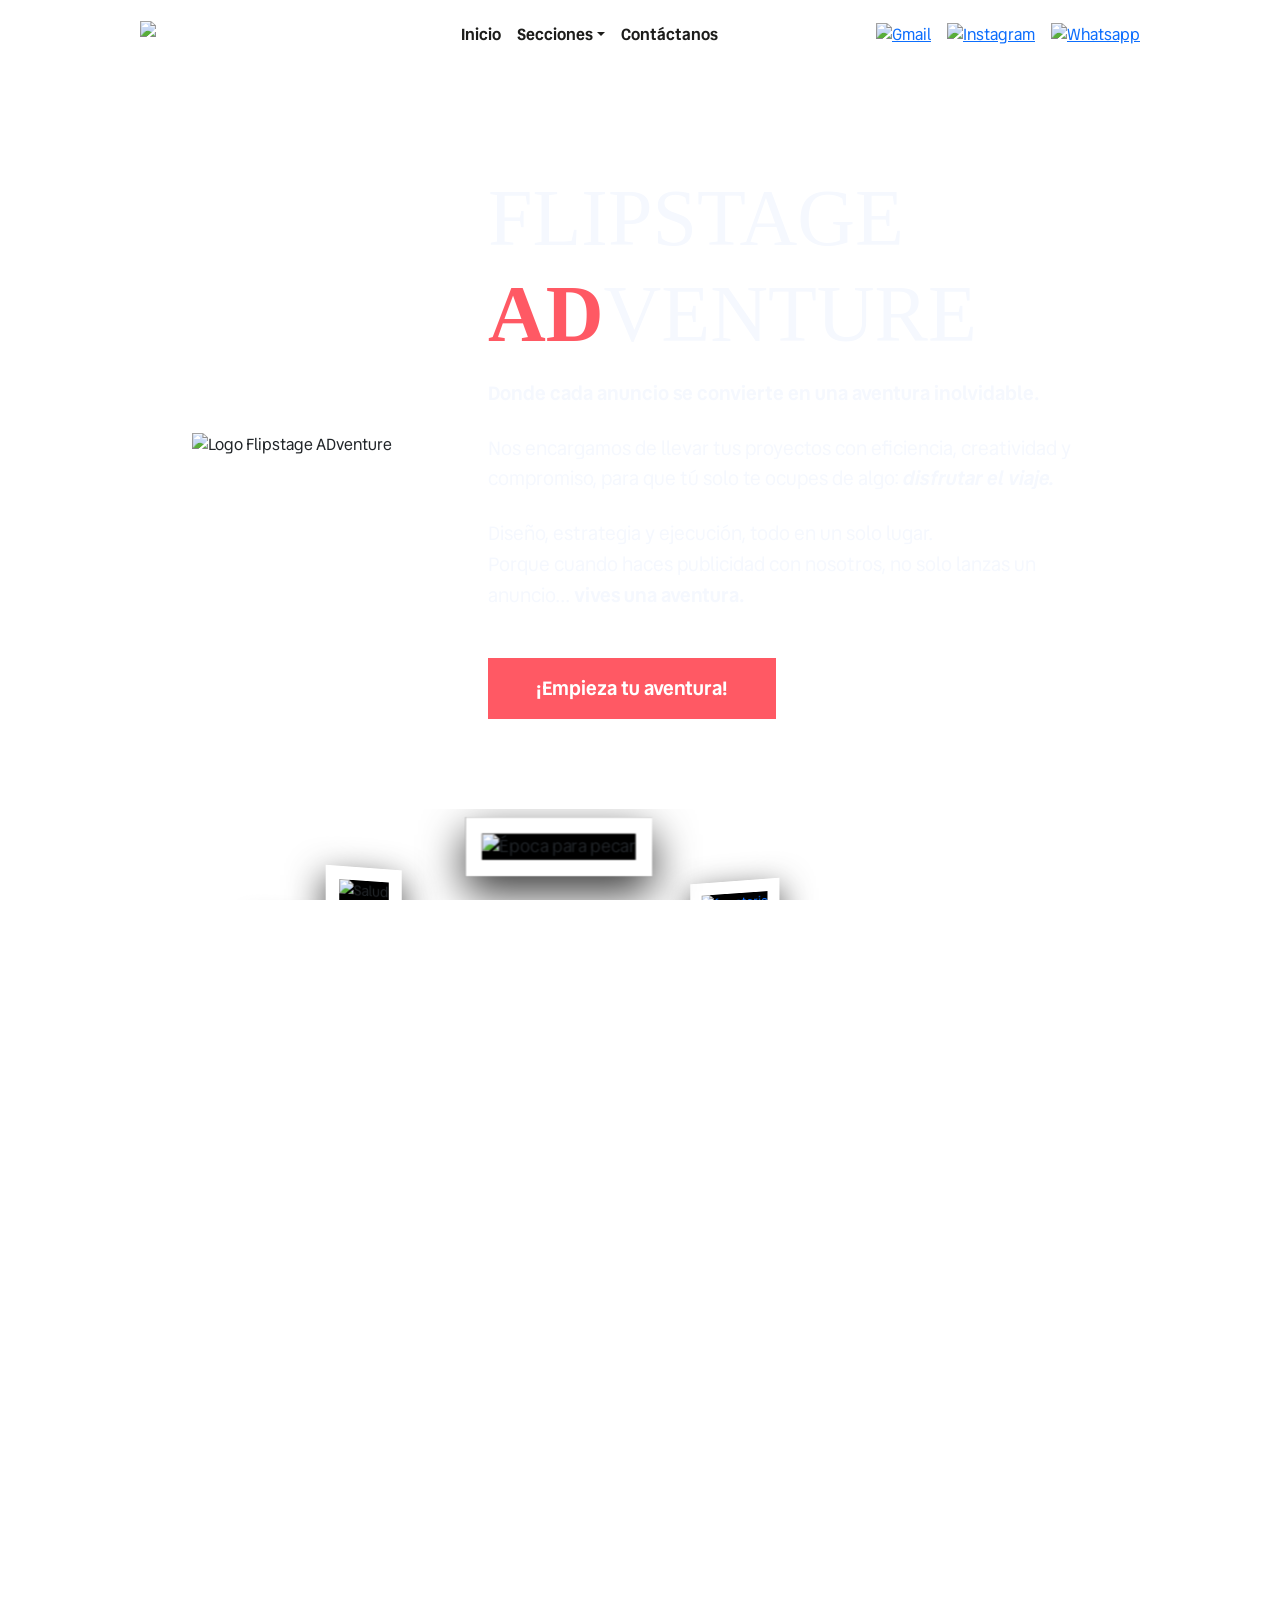
==== ADventure.html @ 9fb7b21c "Add files via upload" ====
<!DOCTYPE html>
<html lang="es">

<head>
  <meta charset="UTF-8" />
  <meta name="viewport" content="width=device-width, initial-scale=1.0" />
  <title>ADventure</title>
  <link href="https://cdn.jsdelivr.net/npm/bootstrap@5.3.6/dist/css/bootstrap.min.css" rel="stylesheet"
    integrity="sha384-4Q6Gf2aSP4eDXB8Miphtr37CMZZQ5oXLH2yaXMJ2w8e2ZtHTl7GptT4jmndRuHDT" crossorigin="anonymous">
  <script src="https://cdn.jsdelivr.net/npm/bootstrap@5.3.6/dist/js/bootstrap.bundle.min.js"
    integrity="sha384-j1CDi7MgGQ12Z7Qab0qlWQ/Qqz24Gc6BM0thvEMVjHnfYGF0rmFCozFSxQBxwHKO"
    crossorigin="anonymous"></script>
  <link rel="preconnect" href="https://fonts.googleapis.com">
  <link rel="preconnect" href="https://fonts.gstatic.com" crossorigin>
  <link href="https://fonts.googleapis.com/css2?family=Vend+Sans:ital,wght@0,300..700;1,300..700&display=swap"
    rel="stylesheet">
  <link rel="stylesheet" href="ESTILO/estiloAD.css" />
  <link rel="shortcut icon" href="imagenes/Recurso 1.ico" />
</head>

<body class="background-image">
  <header>
    <nav class="navbar navbar-expand-lg navbar-dark bg-transparent">
      <div class="container-fluid">

        <a class="navbar-brand logo me-3" href="index.html">
          <img src="imagenes/LOGO_R_N.webp" alt="Logo FlipStage">
        </a>

        <button class="navbar-toggler" type="button" data-bs-toggle="collapse" data-bs-target="#navbarSupportedContent"
          aria-controls="navbarSupportedContent" aria-expanded="false" aria-label="Toggle navigation">
          <span class="navbar-toggler-icon"></span>
        </button>

        <div class="collapse navbar-collapse justify-content-between" id="navbarSupportedContent">
          <ul class="navbar-nav mx-auto mb-2 mb-lg-0">
            <li class="nav-item">
              <a class="nav-link active" href="index.html">Inicio</a>
            </li>
          <li class="nav-item dropdown">
            <a class="nav-link dropdown-toggle" href="#" role="button" data-bs-toggle="dropdown"
              aria-expanded="false">Secciones</a>
            <ul class="dropdown-menu">
              <li><a class="dropdown-item" href="ADventure.html">ADventure</a></li>
              <li><a class="dropdown-item" href="PROductions.html">PROductions</a></li>
            </ul>
          </li>
            <li class="nav-item">
              <a class="nav-link active" href="contacto.html">Contáctanos</a>
            </li>
          </ul>

          <div class="social-icons d-flex justify-content-center gap-3 mt-3 mt-lg-0">
            <a href="mailto:flipstage.studioz@gmail.com"><img src="imagenes/Recurso 5.png" alt="Gmail"></a>
            <a href="https://www.instagram.com/flipstage_studioz/"><img src="imagenes/Recurso 4.png"
                alt="Instagram"></a>
            <a href="https://wa.me/50372302641"><img src="imagenes/Recurso 3.png" alt="Whatsapp"></a>
          </div>
        </div>
      </div>
    </nav>
  </header>


  <section class="adventure-hero">
    <div class="adventure-content">
      <div class="adventure-logo">
        <img src="imagenes/ADLOGO.webp" alt="Logo Flipstage ADventure" />
      </div>
      <div class="adventure-text">
        <h1 class="adventure-flip">Flipstage <span>AD</span>venture</h1>
        <p class="slogan">Donde cada anuncio se convierte en una aventura inolvidable.</p>
        <p>Nos encargamos de llevar tus proyectos con eficiencia, creatividad y compromiso, para que tú solo te ocupes
          de algo: <strong><em>disfrutar el viaje.</em></strong></p>
        <p>Diseño, estrategia y ejecución, todo en un solo lugar.<br>
          Porque cuando haces publicidad con nosotros, no solo lanzas un anuncio... <strong>vives una aventura.</strong>
        </p>
        <a href="contacto.html" class="cta-button">¡Empieza tu aventura!</a>
      </div>
    </div>
  </section>


  


<section class="portfolio-3d-section py-5 fade-in-on-scroll">
  <div class="container">
    <h1 class="trabajos text-center mb-5">PROYECTOS REALIZADOS</h1>
    
    <div class="carousel-3d-wrapper">
      
      <button class="btn-3d prev-3d" id="btnPrev3D">
        <img src="imagenes/IZQBLANCO.webp" alt="Anterior">
      </button>

      <div class="carousel-3d-track" id="track3D">
        
        <div class="item-3d active">
          <img src="imagenes/el peche cosme_epoca para pecar.jpg" alt="Época para pecar" data-bs-toggle="modal" data-bs-target="#infoModal" data-title="Epoca para pecar" data-description="Post para la red social de Facebook, para invitar a los comensales de Peche Cosme a probar el especial navideño de pollo honeado." data-img="imagenes/el peche cosme_epoca para pecar.jpg">
        </div>

        <div class="item-3d next">
        <a href="https://heyzine.com/flip-book/6f8e7012a2.html" target="_blank">
              <img src="imagenes/ferre.png" alt="ferreteria">
            </a>
        </div>

        <div class="item-3d">
          <img src="imagenes/AFICHE_page-0001.jpg" alt="Vino Italiano" data-bs-toggle="modal" data-bs-target="#infoModal" data-title="Santo Stefano: El Vino del Zodiaco" data-description="Afiche publicitario con estética mística, elegante y antigua." data-img="imagenes/AFICHE_page-0001.jpg">
        </div>

        <div class="item-3d">
          <img src="imagenes/GALLETAS_POST.png" alt="Galletas" data-bs-toggle="modal" data-bs-target="#infoModal" data-title="Haunted Sugar Factory" data-description="Destacar su línea de galletas crujientes dentro de una composición llamativa." data-img="imagenes/GALLETAS_POST.png">
        </div>

         <div class="item-3d">
            <a href="https://heyzine.com/flip-book/a6d5671004.html" target="_blank">
              <img src="imagenes/piano.png" alt="pianostudios">
            </a>
          </div>

        <div class="item-3d prev">
          <img src="imagenes/anuncio revista_page-0001.jpg" alt="Salud" data-bs-toggle="modal" data-bs-target="#infoModal" data-title="Salud que Inspira Juego" data-description="Banner para Congreso de Pediatría transmitiendo un tono formal pero amigable." data-img="imagenes/anuncio revista_page-0001.jpg">
        </div>

      </div>

      <button class="btn-3d next-3d" id="btnNext3D">
        <img src="imagenes/DERNEGRO.webp" alt="Siguiente">
      </button>

    </div>
  </div>
</section>


<section id="cotiza-seccion" class="py-5 fade-in-on-scroll">
  <div class="container">
    <div class="row align-items-center text-center text-lg-start">
      
      <div class="col-lg-7 mb-5 mb-lg-0">
        <div class="cotiza-titulo-img-wrapper">
          <img src="imagenes/BUSCA.webp" alt="¿Buscas algo más personalizado?" class="img-fluid cotiza-titulo-img">
        </div>
        <p class="cotiza-desc-text mx-auto mx-lg-0 mt-4">
          Cuéntanos qué proyecto tienes en mente, no importa si solo es una pieza o varias, nosotros te apoyamos a hacerlo realidad.
        </p>
      </div>

      <div class="col-lg-5 text-center">
        <a href="contacto.html" class="cotiza-btn-wrapper">
          <img src="imagenes/COTIZA.webp" alt="Cotiza con nosotros" class="img-fluid cotiza-btn-img-final">
        </a>
      </div>

    </div>
  </div>
</section>

<section id="precios" class="py-5 fade-in-on-scroll">
  <div class="container">
    
    <div class="text-center mb-4">
      <img src="imagenes/SUSAD.webp" alt="Suscripciones" class="img-fluid suscripciones-img">
    </div>
    
    <p class="text-center mb-5 text-dark fw-bold">Elige la suscripción mensual que más se adapte a tu marca, presupuesto o pregúntanos por proyectos individuales.</p>
    
    <div class="row g-4 justify-content-center">
      
      <div class="col-lg-4 col-md-6">
        <div class="pricing-card-v2">
          <div class="price-tag">$25<span>/mes</span></div>
          <div class="card-body-v2">
            <h6 class="category-tag">PLAN BÁSICO</h6>
            <h3 class="plan-title">IDEAS FUGACES</h3>
            <ul class="features-list">
              <li>Reel animado Instagram/Tiktok</li>
              <li>2 posts estáticos</li>
              <li>2
                 stories animadas</li>
        
            </ul>
            <a href="contacto.html" class="btn-adventure">Solicitar ahora</a>
          </div>
        </div>
      </div>

      <div class="col-lg-4 col-md-6">
        <div class="pricing-card-v2 featured">
          <div class="price-tag">$55<span>/mes</span></div>
          <div class="card-body-v2">
            <h6 class="category-tag">MÁS POPULAR</h6>
            <h3 class="plan-title">BOOM VISUAL</h3>
            <ul class="features-list">
              <li>Reel animado Instagram/Tiktok</li>
              <li>4 posts estáticos</li>
              <li>3 stories animadas</li>
              <li>Sesión creativa mensual</li>
            </ul>
            <a href="contacto.html" class="btn-adventure">Solicitar ahora</a>
          </div>
        </div>
      </div>

      <div class="col-lg-4 col-md-6">
        <div class="pricing-card-v2">
          <div class="price-tag">$150<span>/mes</span></div>
          <div class="card-body-v2">
            <h6 class="category-tag">PROFESIONAL</h6>
            <h3 class="plan-title">LIDERAZGO ESTELAR</h3>
            <ul class="features-list">
              <li>Guionismo directivo</li>
              <li>3 Reels Instagram/Tiktok</li>
              <li>3 stories animadas</li>
              <li>4 posts estáticos</li>
              <li>Sesión creativa mensual</li>
            </ul>
            <a href="contacto.html" class="btn-adventure">Solicitar ahora</a>
          </div>
        </div>
      </div>

    </div>
  </div>
</section>


  <footer class="footer mt-auto py-3">
    <div class="container-fluid">
      <div class="row align-items-center text-center text-lg-start">

        <div class="col-12 col-lg-4 mb-3 mb-lg-0 d-flex justify-content-center justify-content-lg-start">
          <img src="imagenes/LOGO_R_N.webp" alt="Logo" class="footer-logo">
        </div>

        <div class="col-12 col-lg-4 mb-3 mb-lg-0 d-flex justify-content-center gap-3">
          <a href="mailto:flipstage.studioz@gmail.com"><img src="imagenes/Recurso 5.png" alt="Gmail"
              class="footer-icon"></a>
          <a href="https://www.instagram.com/flipstage_studioz/"><img src="imagenes/Recurso 4.png" alt="Instagram"
              class="footer-icon"></a>
          <a href="https://wa.me/50372302641"><img src="imagenes/Recurso 3.png" alt="Whatsapp" class="footer-icon"></a>
        </div>

        <div class="col-12 col-lg-4 d-flex justify-content-center justify-content-lg-end">
          <p class="mb-0 small">&copy; 2026 Flipstage Studioz | Todos los derechos reservados.</p>
        </div>

      </div>
    </div>
  </footer>
  <script>
    const observer = new IntersectionObserver(entries => {
      entries.forEach(entry => {
        if (entry.isIntersecting) {
          entry.target.classList.add('visible');
        }
      });
    });

    document.querySelectorAll('.fade-in-on-scroll').forEach(el => {
      observer.observe(el);
    });
  </script>




  <script>
  document.addEventListener("DOMContentLoaded", function() {
    const items = document.querySelectorAll('.item-3d');
    const btnPrev = document.getElementById('btnPrev3D');
    const btnNext = document.getElementById('btnNext3D');
    let currentIndex = 0; 

    function updateCarousel() {
      // 1. Limpiamos todas las clases
      items.forEach(item => {
        item.classList.remove('active', 'prev', 'next', 'prev-2', 'next-2');
      });

      // 2. Calculamos los índices de las 5 posiciones
      let prevIndex = (currentIndex - 1 + items.length) % items.length;
      let nextIndex = (currentIndex + 1) % items.length;
      let prev2Index = (currentIndex - 2 + items.length) % items.length;
      let next2Index = (currentIndex + 2) % items.length;

      // 3. Asignamos las posiciones
      items[currentIndex].classList.add('active');
      items[prevIndex].classList.add('prev');
      items[nextIndex].classList.add('next');
      items[prev2Index].classList.add('prev-2');
      items[next2Index].classList.add('next-2');
    }

    // Botones de flechas
    btnNext.addEventListener('click', () => {
      currentIndex = (currentIndex + 1) % items.length;
      updateCarousel();
    });

    btnPrev.addEventListener('click', () => {
      currentIndex = (currentIndex - 1 + items.length) % items.length;
      updateCarousel();
    });

    // Permitir clic en CUALQUIER tarjeta para traerla al frente
    items.forEach((item, index) => {
      item.addEventListener('click', (e) => {
        if (!item.classList.contains('active')) {
           e.stopPropagation(); // Evita abrir el modal si no está en el centro
           currentIndex = index; // Salta directamente a la imagen tocada
           updateCarousel();
        }
      });
    });

    updateCarousel();
  });
</script>


</body>

</html>
---- ESTILO/estiloAD.css ----
@font-face {
  font-family: 'Devant Horgen';
  src: url('../font/Devant Horgen.ttf') format('truetype');
  font-weight: normal;
  font-style: normal;
}

@font-face {
  font-family: 'VendSans';
  src: url('../font/VendSans-Light.ttf') format('truetype');
  font-weight: 300;
  font-style: normal;
}

@font-face {
  font-family: 'VendSans';
  src: url('../font/VendSans-LightItalic.ttf') format('truetype');
  font-weight: 300;
  font-style: italic;
}

@font-face {
  font-family: 'VendSans';
  src: url('../font/VendSans-Regular.ttf') format('truetype');
  font-weight: 400;
  font-style: normal;
}

@font-face {
  font-family: 'VendSans';
  src: url('../font/VendSans-Italic.ttf') format('truetype');
  font-weight: 400;
  font-style: italic;
}

@font-face {
  font-family: 'VendSans';
  src: url('../font/VendSans-Medium.ttf') format('truetype');
  font-weight: 500;
  font-style: normal;
}

@font-face {
  font-family: 'VendSans';
  src: url('../font/VendSans-MediumItalic.ttf') format('truetype');
  font-weight: 500;
  font-style: italic;
}

@font-face {
  font-family: 'VendSans';
  src: url('../font/VendSans-SemiBold.ttf') format('truetype');
  font-weight: 600;
  font-style: normal;
}

@font-face {
  font-family: 'VendSans';
  src: url('../font/VendSans-SemiBoldItalic.ttf') format('truetype');
  font-weight: 600;
  font-style: italic;
}

@font-face {
  font-family: 'VendSans';
  src: url('../font/VendSans-Bold.ttf') format('truetype');
  font-weight: 700;
  font-style: normal;
}

@font-face {
  font-family: 'VendSans';
  src: url('../font/VendSans-BoldItalic.ttf') format('truetype');
  font-weight: 700;
  font-style: italic;
}

body,
html {
  margin: 0;
  padding: 0;
  height: 100%;
  overflow: auto;
  font-family: 'VendSans', sans-serif;
  font-weight: 400;
  display: flex;
  flex-direction: column;
  min-height: 100vh;
  flex: 1;
}

.background-image {
  background-image: url('../imagenes/fondo.webp');
  background-repeat: no-repeat;
  background-position: top center;
  background-size: 100% auto;
  background-attachment: scroll;
  width: 100%;
  display: block;
}

.background-image>* {
  position: relative;
  z-index: 0;
}

body.background-image > header {
  position: relative !important;
  z-index: 999999 !important;
}

.navbar {
  padding-top: 15px;
  padding-bottom: 15px;
  position: relative;
  z-index: 1050;
}

/* 3. Aseguramos que la caja del dropdown pueda salirse del Header sin ser cortada */
header {
  position: relative;
  z-index: 999999;
}
body.background-image > header {
  position: relative !important;
  z-index: 999999 !important;
}


.navbar {
  padding-top: 15px;
  padding-bottom: 15px;
  position: relative;
  z-index: 1050;
  margin-right: 10vw; 
    position: relative;
  z-index: 9999999;
}

.navbar-brand {
  padding: 0; 
  margin-right: 30px;
  /* Magia aquí: Usamos vw para que siga al HOLA en cualquier pantalla */
  margin-left: 10vw; /* OJO: Si necesitas que vaya más a la izq o der, sube o baja este número (ej. 6vw o 10vw) */
}


.navbar-brand img {
  height: 50px;
  width: auto;
  object-fit: contain;
}

.navbar-nav .nav-link {
  font-family: 'VendSans', sans-serif;
  font-weight: 800;
  color: #1D1D1B !important;
  font-size: 1 rem;
  transition: color 0.3s ease;
  text-align: center;
}

.navbar-nav .nav-link:hover,
.navbar-nav .nav-link:focus {
  color: #FF5964 !important;
}

.dropdown-menu {
  background-color: rgba(29, 29, 27, 0.95);
  border: 1px solid #FF5964;
  z-index: 1051;
}

.dropdown-menu .dropdown-item {
  color: #F5F8FE !important;
  transition: all 0.3s ease;
  font-family: 'Devant Horgen';
  font-size: 26px;
  letter-spacing: 1px;
  padding-top: 8px;
  padding-bottom: 8px;
  /* ESTA ES LA MAGIA: Ajusta la altura de la caja a la letra real */
  line-height: 0.8;
  display: block;
}

.dropdown-menu .dropdown-item:hover,
.dropdown-menu .dropdown-item:focus {
  background-color: transparent !important;
  filter: brightness(0) saturate(100%) invert(53%) sepia(85%) saturate(3048%) hue-rotate(325deg) brightness(101%) contrast(104%);
}


.social-icons a img {
  height: 3vh;
  transition: filter 0.3s ease;
}

.social-icons a:hover img {
  filter: brightness(0) saturate(100%) invert(53%) sepia(85%) saturate(3048%) hue-rotate(325deg) brightness(101%) contrast(104%);
}

.adventure-hero {
  background-image: url('../imagenes/NEGROV2.webp');
  background-size: 100%; /* Estira la imagen para que la diagonal no se rompa */
  background-position: center bottom;
  background-repeat: no-repeat;
 pointer-events: auto !important; 
  z-index: 1 !important;
  top: 0 !important; 
  
  padding-top: 100px; /* Aire arriba del logo */
  padding-bottom: 25vw; /* MUCHO espacio abajo para que el carrusel se pueda montar */
  
  position: relative;

}

/* Forzamos a que el texto sobre el fondo negro sea blanco */
.adventure-text, 
.adventure-text p {
  color: #F5F8FE !important;
  max-width: 600px;
  
}

.adventure-flip {
 text-transform: uppercase;
}




.adventure-content {
  display: flex;
  flex-direction: row; /* Logo a la izquierda, Texto a la derecha en PC */
  align-items: center; /* Los centra perfectamente a la misma altura */
  justify-content: center;
  max-width: 1300px;
  gap: 6rem; /* Separación amplia para que no se vea apretado */
  z-index: 10;
  margin: 0 auto;
  pointer-events: auto !important; 
  position: relative;
  z-index: 10 !important;
}

/* El logo a la izquierda */
.adventure-logo img {
  width: 35vw; /* Tamaño dinámico que se adapta al monitor */
  max-width: 900px;
  animation: float 4s ease-in-out infinite;
}

/* El texto a la derecha */
.adventure-text {
  max-width: 600px;
  text-align: left; /* Alineamos el texto a la izquierda para mejor lectura */
  color: #F5F8FE !important;
}

.adventure-text h1 {
  font-family: 'Devant Horgen';
  font-size: 5rem;
  margin-bottom: 1rem;
  color: #F5F8FE !important;
}

.adventure-text h1 span {
  color: #FF5964; /* Coral */
  font-weight: bold;
}

.adventure-text p {
  font-size: 1.2rem !important;
  margin-bottom: 1.5rem; 
  line-height: 1.6;
}

.slogan {
  font-weight: bold;
  font-size: 2rem !important;
  color: #E5EA26; /* Amarillo */
}

.cta-button {
  display: inline-block;
  background-color: #FF5964; 
  color: white;
  padding: 1rem 3rem; 
  font-size: 1.2rem;
  font-weight: bold;
  text-decoration: none;
  transition: transform 0.3s ease, background-color 0.3s ease;
  animation: popIn 1.2s ease forwards;
  margin-top: 1.5rem; 
}

.cta-button:hover {
  background-color: #1D1D1B;
  color: #F5F8FE;
  transform: scale(1.05);
}

@keyframes fadeInBounce {
  0% {
    transform: translateY(-50px);
    opacity: 0;
  }

  60% {
    transform: translateY(10px);
    opacity: 1;
  }

  100% {
    transform: translateY(0);
  }
}

@keyframes float {

  0%,
  100% {
    transform: translateY(0);
  }

  50% {
    transform: translateY(-8px);
  }
}

@keyframes popIn {
  0% {
    transform: scale(0.5);
    opacity: 0;
  }

  100% {
    transform: scale(1);
    opacity: 1;
  }
}



/* =========================================
   CARRUSEL 3D (5 Tarjetas, Verticales con Marco)
   ========================================= */
.portfolio-3d-section {
  width: 100%;
  overflow: hidden; 
  margin-top: -18vw; 
  position: relative;
  z-index: 1; 
  padding-top: 0 !important;
}

.portfolio-3d-section .trabajos {
  display: none; 
}

.carousel-3d-wrapper {
  position: relative;
  width: 100%;
  max-width: 1200px; /* Ancho suficiente para el abanico */
  margin: 0 auto;
  display: flex;
  align-items: center;
  justify-content: center;
  perspective: 1200px; 
  height: 60vh; 
  min-height: 500px; /* Un poco más de altura mínima para las tarjetas verticales */
}

/* --- DE VUELTA AL FORMATO VERTICAL --- */
.carousel-3d-track {
  position: relative;
  width: 320px;  /* Más angosto */
  height: 480px; /* Más alto */
  transform-style: preserve-3d;
}

/* La tarjeta base */
.item-3d {
  position: absolute;
  top: 0;
  left: 0;
  width: 100%;
  height: 100%;
  transition: transform 0.6s cubic-bezier(0.25, 1, 0.5, 1), opacity 0.6s ease, z-index 0s;
  opacity: 0; 
  pointer-events: none; 
}

/* --- DE VUELTA AL MARCO RECTO BLANCO --- */
.item-3d img {
  width: 100%;
  height: 100%;
  object-fit: cover;
  border: 15px solid white; /* Regresa el marco grueso */
  border-radius: 0px; /* Quitamos las curvas */
  background-color: #000;
  box-shadow: 0 15px 40px rgba(0,0,0,0.8); /* Sombra dramática hacia abajo */
  cursor: pointer;
}

/* =========================================
   POSICIONES DEL ABANICO (Ajustadas para vertical)
   ========================================= */

/* 1. CENTRAL (Enfrente) */
.item-3d.active {
  transform: translateX(0) translateZ(100px) rotateY(0deg) scale(1);
  opacity: 1;
  z-index: 10;
  pointer-events: auto; 
}

/* 2. LATERALES PRIMARIAS */
/* Tienen un translateX mayor (-55%) para que dejen ver más el marco de la tarjeta central */
.item-3d.prev {
  transform: translateX(-55%) translateZ(0px) rotateY(25deg) scale(0.85);
  opacity: 1;
  z-index: 5;
  pointer-events: auto; 
}

.item-3d.next {
  transform: translateX(55%) translateZ(0px) rotateY(-25deg) scale(0.85);
  opacity: 1;
  z-index: 5;
  pointer-events: auto; 
}

/* 3. LATERALES SECUNDARIAS (Al fondo) */
.item-3d.prev-2 {
  transform: translateX(-95%) translateZ(-100px) rotateY(35deg) scale(0.7);
  opacity: 0.9;
  z-index: 3;
  pointer-events: auto; 
}

.item-3d.next-2 {
  transform: translateX(95%) translateZ(-100px) rotateY(-35deg) scale(0.7);
  opacity: 0.9;
  z-index: 3;
  pointer-events: auto; 
}

/* --- FLECHAS --- */
.btn-3d {
  position: absolute;
  top: 50%;
  transform: translateY(-50%);
  background: none;
  border: none;
  z-index: 20;
  cursor: pointer;
  padding: 10px;
  transition: transform 0.2s ease;
}

/* Flechas Blancas para contrastar con el fondo oscuro si tocan ahí */
.btn-3d img {
  width: 4vw; 
  min-width: 30px;
  max-width: 50px;
 filter: brightness(0) saturate(100%) invert(53%) sepia(85%) saturate(3048%) hue-rotate(325deg) brightness(101%) contrast(104%);
}

.btn-3d:hover {
  transform: translateY(-50%) scale(1.2);
}

.prev-3d { left: 2%; }
.next-3d { right: 2%; }


.footer {
  background-color: transparent;
  color: #1D1D1B;
  font-family: 'VendSans', sans-serif;
  font-weight: 700;
}

.footer-logo {
  height: 6vh;
  width: auto;
}

.footer-icon {
  height: 3vh;
  transition: filter 0.3s ease;
}

.footer-icon:hover {
 filter: brightness(0) saturate(100%) invert(53%) sepia(85%) saturate(3048%) hue-rotate(325deg) brightness(101%) contrast(104%);
}


/* =========================================
   BOTÓN IMAGEN (COTIZA CON NOSOTROS)
   ========================================= */
#cotiza-seccion {
  
  /* --- MUCHO AIRE (Espaciado) --- */
  padding: 100px 20px !important; 
  /* ----------------------------- */
  
  margin-top: 60px; /* Separación drástica de la sección blanca anterior */
  position: relative;
  z-index: 1;
}

.cotiza-container-final {
  display: flex;
  flex-direction: column;
  align-items: center; /* Centrado horizontal total */
  gap: 30px; /* Espacio automático entre cada elemento de la caja */
}

/* 1. Imagen del Título (BUSCA.webp) */
.cotiza-titulo-img {
width: 100%; /* Ahora ocupa el 100% de su columna en lugar de usar vw */
  max-width: 550px; 
  height: auto;
}

/* 2. Texto descriptivo */
.cotiza-desc-text {
 font-family: 'VendSans', sans-serif;
  font-size: 1.2rem;
  color: #1D1D1B; 
  max-width: 600px; 
  line-height: 1.6;
}

/* 3. Botón de Cotizar (Estilos Finales) */
.cotiza-btn-wrapper {
  display: inline-block;
  margin-top: 20px; /* Más aire arriba del botón */
  transition: transform 0.3s ease;
}

/* Reemplaza cualquier regla .cotiza-btn img anterior por esta */
.cotiza-btn-img-final {
  /* Tamaño adaptable */
  width: 30vw; 
  min-width: 250px;
  max-width: 400px;
  height: auto;
  filter: brightness(0) saturate(100%) invert(8%) sepia(4%) saturate(4173%) hue-rotate(202deg) brightness(94%) contrast(92%);

}

.cotiza-btn-wrapper:hover .cotiza-btn-img-final {
  transform: scale(1.05); /* El pequeño salto hacia adelante */
  
  /* ESTA FÓRMULA FUERZA EL COLOR #FF5964 */
  filter: brightness(0) saturate(100%) invert(53%) sepia(85%) saturate(3048%) hue-rotate(325deg) brightness(101%) contrast(104%);
}
.cotiza-btn img {
  /* Tamaño adaptable con límites para que no se vea ni microscópico ni gigante */
  width: 30vw; 
  min-width: 250px;
  max-width: 450px;
  
  /* Agregamos el estado base del filtro aquí */
  transition: filter 0.3s ease, transform 0.3s ease;
  
  /* -----------------------------------------------------------
     ESTADO BASE: Convertir a tono oscuro #1D1D1B
     (Fórmula exacta partiendo de una imagen blanca)
     ----------------------------------------------------------- */
  filter: brightness(0) saturate(100%) invert(10%) sepia(5%) saturate(500%) hue-rotate(200deg) brightness(95%) contrast(90%);
}

/* El efecto al pasar el mouse (Hover) */
.cotiza-btn:hover img {
  transform: scale(1.05); /* Pequeño salto hacia adelante */
  
  /* -----------------------------------------------------------
     ESTADO HOVER: Convertir a tono rosa #FF5964
     (Fórmula exacta partiendo de una imagen blanca)
     ----------------------------------------------------------- */
  filter: brightness(0) saturate(100%) invert(56%) sepia(68%) saturate(2371%) hue-rotate(318deg) brightness(101%) contrast(100%);
}


/* =========================================
   NUEVO ESTILO GEOMÉTRICO (Bordes Rectos)
   ========================================= */

#precios {
  background-color: transparent;
  padding: 80px 0 !important;
}

.planes {
  color: #1D1D1B;
  font-family: 'VendSans', sans-serif;
  font-weight: 800;
  font-size: 3.5rem;
}
.suscripciones-img {
  width: 70vw; /* Se adapta al ancho de la pantalla */
  max-width: 650px; /* Límite máximo para que no se vea gigante en PC */
  height: auto;
  transition: transform 0.3s ease;
}

/* Opcional: un pequeño efecto al pasar el mouse por el título */
.suscripciones-img:hover {
  transform: scale(1.02);
}

.card-body-v2 {
  display: flex;
  flex-direction: column;
  height: 80%; /* Ocupa todo el alto disponible de la tarjeta */
}


/* -------------------------------------------
   ESPACIADOS DE TEXTOS Y LISTAS (Más "aire")
   ------------------------------------------- */
.category-tag {
  color: #FF5964;
  font-weight: 700;
  font-size: 0.9rem;
  letter-spacing: 2px;
  margin-bottom: 20px !important; /* Aire debajo de la etiqueta */
}

.plan-title {
  font-family: 'Devant Horgen';
  color: #1D1D1B;
  font-size: 3.5rem; /* Título con más presencia */
  margin-bottom: 40px !important; /* Separación drástica entre título y lista */
  line-height: 1;
}

.features-list {
  list-style: none;
  padding: 0;
  margin-bottom: 40px !important; 
}

.features-list li {
  font-family: 'VendSans', sans-serif;
  font-size: 1.1rem;
  color: #555; /* Gris oscuro para lectura cómoda */
  margin-bottom: 25px !important; /* ¡Mucho más aire entre cada punto de la lista! */
  position: relative;
  padding-left: 35px; /* Más espacio entre el checkmark y el texto */
  line-height: 1.4;
}

/* El color de texto de la lista para la tarjeta negra */
.pricing-card-v2.featured .features-list li {
  color: #e0e0e0 !important; /* Gris claro para que no se pierda en el negro */
}

/* Checkmarks personalizados en color rojo coral */
.features-list li::before {
  content: '✓';
  position: absolute;
  left: 0;
  top: 0;
  color: #FF5964;
  font-weight: bold;
  font-size: 1.3rem;
}

/* -------------------------------------------
   LA TARJETA BASE (Lados rectos)
   ------------------------------------------- */
.pricing-card-v2 {
  background-color: #F5F8FE; /* Fondo crema/blanco */
  border-radius: 0px !important; /* Bordes de la tarjeta 100% rectos */
  border: 3px solid #FF5964 !important; /* Marco Rosa visible SÓLO para las blancas */
  
  /* --- CAMBIO 1: Más rectangulares (altas) --- */
  padding: 50px 30px 40px; 
  min-height: 550px; /* Fuerza a que la tarjeta sea larga verticalmente */
  display: flex;
  flex-direction: column;
  justify-content: space-between; /* Empuja el contenido arriba y el botón hasta abajo */
  /* ------------------------------------------ */

  position: relative;
  
  /* --- CAMBIO 2: Sombra mucho más pronunciada --- */
  box-shadow: 15px 20px 40px rgba(0, 0, 0, 0.18) !important; 
  /* ---------------------------------------------- */
  
  transition: all 0.4s ease;
  height: 80%;
  margin-top: 20px;
}

/* El banderín del precio (Se mantiene intacto) */
.price-tag {
  position: absolute;
  top: 0px; 
  right: 25px;
  background-color: #FF5964; 
  color: white;
  padding: 15px 10px 25px;
  font-family: 'VendSans', sans-serif;
  font-weight: 800;
  font-size: 1.4rem;
  clip-path: polygon(0 0, 100% 0, 100% 100%, 50% 85%, 0 100%);
  box-shadow: 0 5px 15px rgba(255, 89, 100, 0.4);
  z-index: 5;
}

.pricing-card-v2:hover {
  transform: translateY(-10px); 
  box-shadow: 15px 25px 50px rgba(0, 0, 0, 0.25) !important; /* La sombra crece al pasar el mouse */
}

/* -------------------------------------------
   TARJETA DESTACADA (Negra, SIN marco)
   ------------------------------------------- */
.pricing-card-v2.featured {
  background-color: #1D1D1B; /* Tarjeta negra central */
  
  /* --- CAMBIO 3: Garantizamos que la negra NO tenga marco --- */
  border: none !important; 
  /* --------------------------------------------------------- */
  
  transform: scale(1.05);
  
  /* Sombra oscura y dramática para que resalte aún más */
  box-shadow: 0 30px 60px rgba(0, 0, 0, 0.4) !important; 
}

/* Textos internos destacados */
.pricing-card-v2.featured .plan-title,
.pricing-card-v2.featured .features-list li,
.pricing-card-v2.featured .category-tag {
  color: #F5F8FE !important;
}

.pricing-card-v2.featured:hover {
  transform: scale(1.08) translateY(-5px);
  box-shadow: 0 35px 70px rgba(0, 0, 0, 0.5) !important;
}

.btn-adventure {
  display: block;
  background-color: #FF5964;
  color: white;
  text-align: center;
  padding: 16px; /* Botón un poco más alto/grueso */

  text-decoration: none;
  font-weight: 800;
  font-size: 1.1rem;
  transition: all 0.3s ease;
  width: 100%;
  
  /* --- ESTO EMPUJA EL BOTÓN HASTA ABAJO --- */
  margin-top: auto !important; 
  /* ---------------------------------------- */
}

.btn-adventure:hover {
  background-color: #1D1D1B;
  color: #F5F8FE;
}

.featured .btn-adventure {
  background-color: #F5F8FE;
  color: #1D1D1B;
}

.featured .btn-adventure:hover {
  background-color: #FF5964;
  color: white;
}


.fade-in-on-scroll {
  opacity: 0;
  transform: translateY(50px);
  transition: opacity 3s ease-out, transform 4s ease-out;
}

.fade-in-on-scroll.visible {
  opacity: 1;
  transform: translateY(0);
}





@media (max-width: 786px) {


 header, .navbar {
        background-color: #ffffff !important;
        /* Opcional: Una sombra sutil para separar del héroe oscuro */
        box-shadow: 0 4px 10px rgba(0,0,0,0.1) !important;
    }

    /* Aseguramos que la caja colapsable (donde caen los enlaces) también sea blanca */
    .navbar-collapse {
        background-color: #ffffff !important;
        padding-bottom: 20px; /* Un poco de aire abajo */
    }

    /* 2. Textos de los enlaces en NEGRO (#1D1D1B) */
    /* (Obligatorio para que se lean sobre el fondo blanco) */
    .navbar-nav .nav-link {
        color: #1D1D1B !important;
        text-align: center; /* Centramos los enlaces en móvil */
        padding-top: 15px !important;
        padding-bottom: 15px !important;
        font-weight: 900 !important;
    }

    /* Estilo para el enlace activo/hover en móvil */
    .navbar-nav .nav-link:hover,
    .navbar-nav .nav-link.active {
        color: #1D1D1B !important; /* Tu rosa coral para el hover */
    }

    /* 3. El ícono Toggler (las 3 líneas) en NEGRO */
    /* Bootstrap usa un SVG de fondo. Necesitamos sobreescribir el color del trazo (stroke) al NEGRO #1D1D1B codificado (%231D1D1B) */
    .navbar-dark .navbar-toggler-icon {
        background-image: url("data:image/svg+xml,%3csvg xmlns='http://www.w3.org/2000/svg' viewBox='0 0 30 30'%3e%3cpath stroke='%231D1D1B' stroke-linecap='round' stroke-miterlimit='10' stroke-width='2' d='M4 7h22M4 15h22M4 23h22'/%3e%3c/svg%3e") !important;
    }

    /* Opcional: El borde del botón toggler en negro muy sutil */
    .navbar-toggler {
        border-color: rgba(29, 29, 27, 0.1) !important;
    }

  .social-icons {
    justify-content: center !important;
  }

  .social-icons a img {
    height: 24px;
    margin: 5px;
  }

  .navbar-nav .nav-link {
    font-size: 1.1rem;
  }

  .overlay-text h1 {
    font-size: 1.2rem;
  }


/* 1. Arreglamos el fondo negro para que cubra todo a lo alto en móvil */
  .adventure-hero {
    background-size: cover !important; 
    background-position: center top !important; 
    padding-top: 15vh; 
    padding-bottom: 250px; 
  }

  /* 2. Apilamos los elementos y reducimos espacios */
  .adventure-content {
    flex-direction: column; 
    align-items: center;
    margin-top: 0;
    gap: 1rem; 
  }
  
  .adventure-logo {
    margin-top: 0;
    justify-content: center;
  }
  
  /* 3. Ajustamos el logo */
  .adventure-logo img {
    transform: rotate(0deg); 
    width: 80vw;
    max-width: 300px; 
  }
  
  /* 4. Rescatamos el texto para que no se salga de lo negro */
  .adventure-text {
    margin-top: 1rem !important; /* Quitamos el empujón hacia abajo de la PC */
    text-align: center; 
    padding: 0 15px; 
  }
  
  .adventure-text h1 {
    font-size: 4rem; 
    line-height: 1;
  }
  
  .slogan {
    font-size: 1.6rem !important;
  }
  
  .cta-button {
    margin-top: 1rem;
    padding: 1rem 2.5rem; 
  }





.suscripciones-img {
    width: 90vw; /* Un poco más grande en móviles para que destaque */
    margin-bottom: 15px;

 }
  .carousel-3d-track {
    width: 220px;
    height: 330px;
  }
  .item-3d.prev { transform: translateX(-50%) translateZ(-50px) rotateY(30deg) scale(0.8); }
  .item-3d.next { transform: translateX(50%) translateZ(-50px) rotateY(-30deg) scale(0.8); }
  /* En móvil escondemos las secundarias para no hacer un desastre visual en pantallas pequeñas */
  .item-3d.prev-2, .item-3d.next-2 { opacity: 0; pointer-events: none; }

  #cotiza-seccion {
    padding: 60px 20px !important; /* Menos relleno en móvil */
  }
  
  .cotiza-titulo-img {
    width: 85vw; /* Título más grande en pantallas pequeñas */
  }
  
  .cotiza-desc-text {
    font-size: 1rem;
    padding: 0 10px;
  }
  
  .cotiza-btn-img-final {
    width: 60vw; /* Botón más grande en móvil */
  }
/* 1. Reducimos el tamaño de los títulos principales */
  .planes {
    font-size: 2.5rem; 
  }

 /* 1. Tarjeta base mucho más compacta (menos relleno) */
  .pricing-card-v2 {
    min-height: auto !important; 
    padding: 30px 20px 25px !important; /* Quitamos mucho "aire" de arriba y abajo */
    margin-bottom: 15px !important; 
  }

  /* 2. El banderín del precio más discreto */
  .price-tag {
    font-size: 1.1rem !important;
    padding: 10px 10px 18px !important;
    right: 15px !important; 
  }

  /* 3. Textos superiores más pequeños */
  .category-tag {
    font-size: 0.8rem !important;
    margin-bottom: 10px !important;
  }

  .plan-title {
    font-size: 2.2rem !important; /* Título mucho más recogido */
    margin-bottom: 15px !important; 
  }

  /* 4. Lista de características más apretada */
  .features-list {
    margin-bottom: 25px !important;
  }

  .features-list li {
    font-size: 0.95rem !important; /* Letra un pelín más pequeña */
    margin-bottom: 12px !important; /* Mucho menos espacio entre cada punto */
    padding-left: 28px !important; /* Acercamos la palomita (✓) al texto */
    line-height: 1.2 !important;
  }

  /* La palomita (✓) proporcional al nuevo texto */
  .features-list li::before {
    font-size: 1.1rem !important;
  }

  /* 5. Botón más estilizado y menos grueso */
  .btn-adventure {
    padding: 12px !important;
    font-size: 1rem !important;
  }

  /* 6. Control absoluto de la tarjeta negra */
  .pricing-card-v2.featured {
    transform: scale(1) !important; 
    box-shadow: 0 10px 25px rgba(0, 0, 0, 0.25) !important; /* Sombra más suave */
  }

  .pricing-card-v2.featured:hover {
    transform: translateY(-3px) !important;
  }
  @keyframes levitarMovil {
    0% {
      transform: translateY(0);
      box-shadow: 0 10px 25px rgba(0, 0, 0, 0.25);
    }
    50% {
      transform: translateY(-8px); /* Sube ligeramente */
      box-shadow: 0 18px 35px rgba(255, 89, 100, 0.3); /* La sombra se pinta de tu rosa coral */
    }
    100% {
      transform: translateY(0);
      box-shadow: 0 10px 25px rgba(0, 0, 0, 0.25);
    }
  }

  /* Reemplazamos la regla anterior de la tarjeta negra por esta para inyectar la animación */
  .pricing-card-v2.featured {
    transform: scale(1) !important; 
    /* La animación dura 3.5 segundos y se repite infinitamente */
    animation: levitarMovil 3.5s ease-in-out infinite !important; 
  }

}
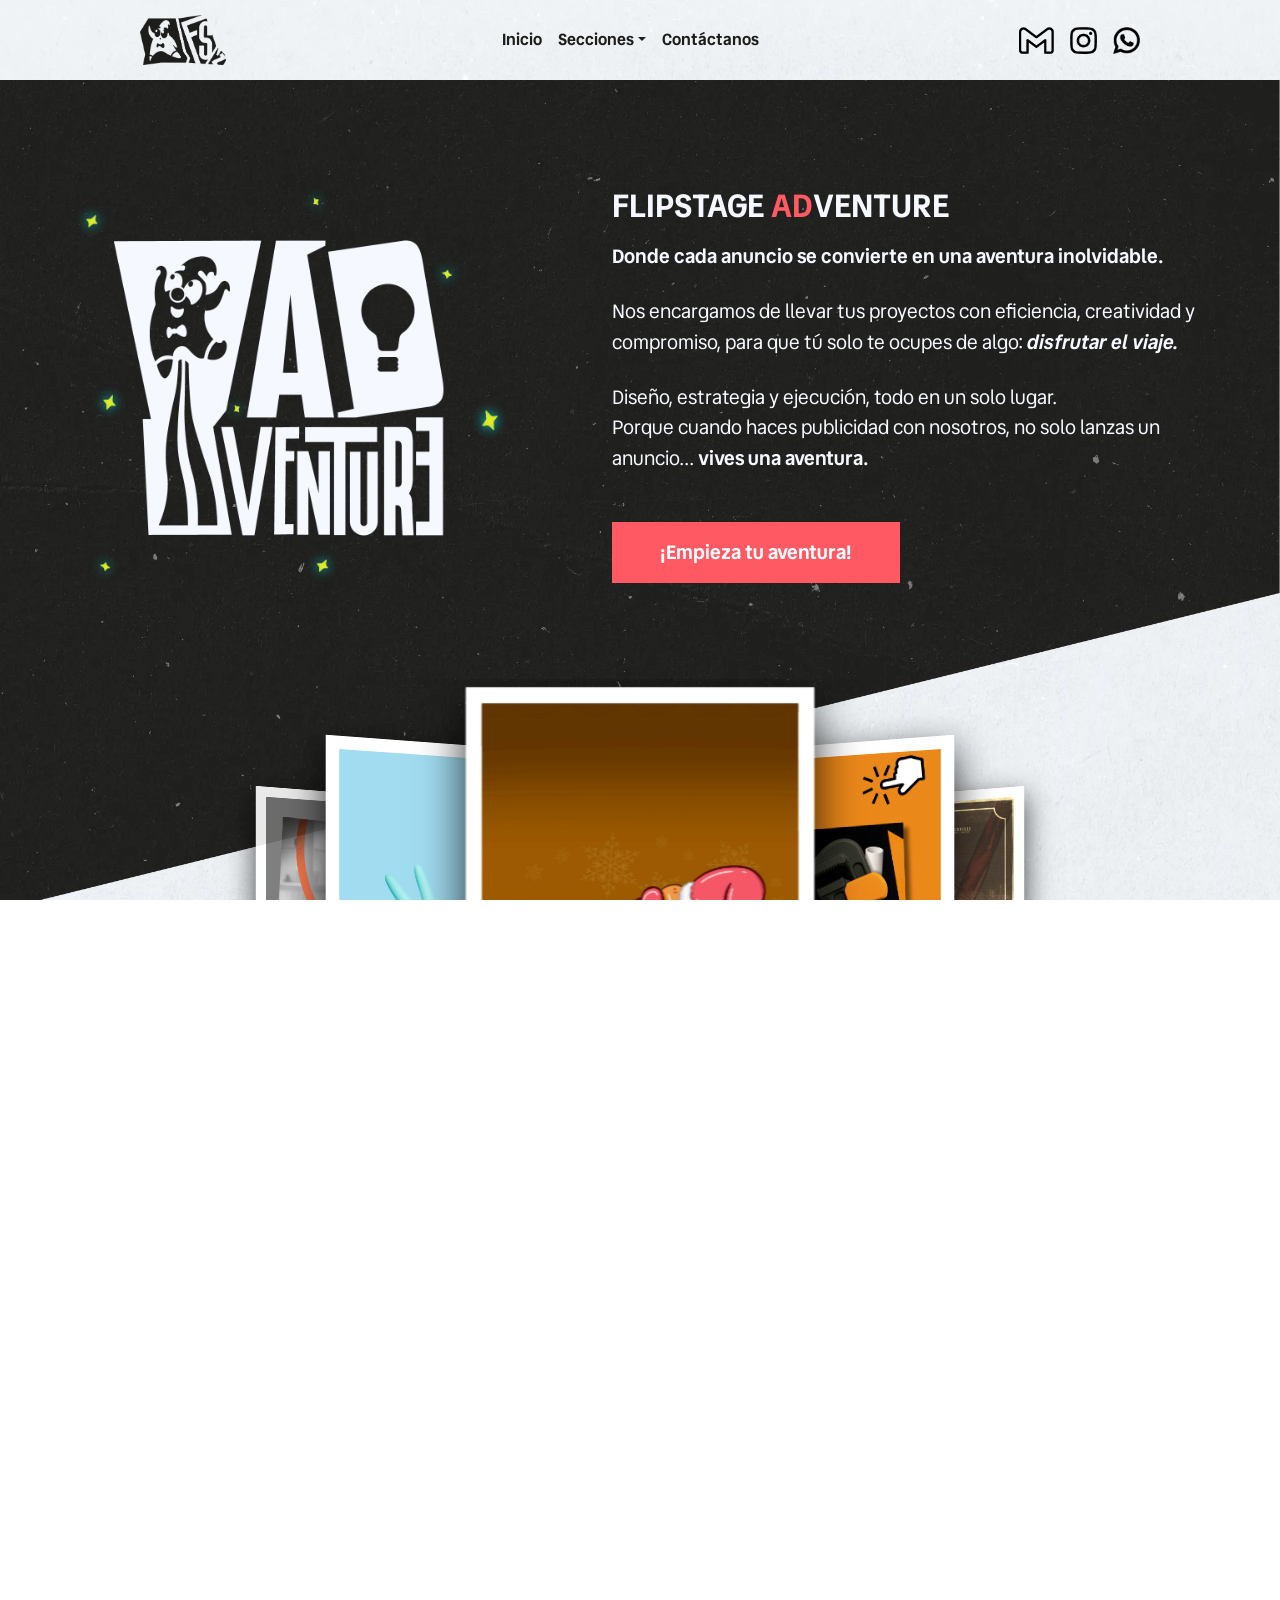
==== commit ce48c9df: "Update ADventure.html" ====
--- a/ADventure.html
+++ b/ADventure.html
@@ -16,6 +16,7 @@
     rel="stylesheet">
   <link rel="stylesheet" href="ESTILO/estiloAD.css" />
   <link rel="shortcut icon" href="imagenes/Recurso 1.ico" />
+  <meta name="viewport" content="width=device-width, initial-scale=1.0, maximum-scale=5.0">  <link rel="stylesheet" href="css/responsive-flipstage.css">
 </head>
 
 <body class="background-image">
@@ -323,4 +324,4 @@
 
 </body>
 
-</html>+</html>
--- a/ESTILO/estiloAD.css
+++ b/ESTILO/estiloAD.css
@@ -83,10 +83,17 @@
   overflow: auto;
   font-family: 'VendSans', sans-serif;
   font-weight: 400;
+  display: -webkit-box;
+  display: -ms-flexbox;
   display: flex;
-  flex-direction: column;
+  -webkit-box-orient: vertical;
+  -webkit-box-direction: normal;
+      -ms-flex-direction: column;
+          flex-direction: column;
   min-height: 100vh;
-  flex: 1;
+  -webkit-box-flex: 1;
+      -ms-flex: 1;
+          flex: 1;
 }
 
 .background-image {
@@ -148,7 +155,8 @@
 .navbar-brand img {
   height: 50px;
   width: auto;
-  object-fit: contain;
+  -o-object-fit: contain;
+     object-fit: contain;
 }
 
 .navbar-nav .nav-link {
@@ -156,6 +164,8 @@
   font-weight: 800;
   color: #1D1D1B !important;
   font-size: 1 rem;
+  -webkit-transition: color 0.3s ease;
+  -o-transition: color 0.3s ease;
   transition: color 0.3s ease;
   text-align: center;
 }
@@ -173,10 +183,13 @@
 
 .dropdown-menu .dropdown-item {
   color: #F5F8FE !important;
+  -webkit-transition: all 0.3s ease;
+  -o-transition: all 0.3s ease;
   transition: all 0.3s ease;
-  font-family: 'Devant Horgen';
-  font-size: 26px;
-  letter-spacing: 1px;
+   font-family: 'VendSans', sans-serif;
+  font-weight: 800;
+  font-size: 16px;
+
   padding-top: 8px;
   padding-bottom: 8px;
   /* ESTA ES LA MAGIA: Ajusta la altura de la caja a la letra real */
@@ -187,17 +200,23 @@
 .dropdown-menu .dropdown-item:hover,
 .dropdown-menu .dropdown-item:focus {
   background-color: transparent !important;
-  filter: brightness(0) saturate(100%) invert(53%) sepia(85%) saturate(3048%) hue-rotate(325deg) brightness(101%) contrast(104%);
+  -webkit-filter: brightness(0) saturate(100%) invert(53%) sepia(85%) saturate(3048%) hue-rotate(325deg) brightness(101%) contrast(104%);
+          filter: brightness(0) saturate(100%) invert(53%) sepia(85%) saturate(3048%) hue-rotate(325deg) brightness(101%) contrast(104%);
 }
 
 
 .social-icons a img {
   height: 3vh;
+  -webkit-transition: -webkit-filter 0.3s ease;
+  transition: -webkit-filter 0.3s ease;
+  -o-transition: filter 0.3s ease;
   transition: filter 0.3s ease;
+  transition: filter 0.3s ease, -webkit-filter 0.3s ease;
 }
 
 .social-icons a:hover img {
-  filter: brightness(0) saturate(100%) invert(53%) sepia(85%) saturate(3048%) hue-rotate(325deg) brightness(101%) contrast(104%);
+  -webkit-filter: brightness(0) saturate(100%) invert(53%) sepia(85%) saturate(3048%) hue-rotate(325deg) brightness(101%) contrast(104%);
+          filter: brightness(0) saturate(100%) invert(53%) sepia(85%) saturate(3048%) hue-rotate(325deg) brightness(101%) contrast(104%);
 }
 
 .adventure-hero {
@@ -232,10 +251,19 @@
 
 
 .adventure-content {
+  display: -webkit-box;
+  display: -ms-flexbox;
   display: flex;
-  flex-direction: row; /* Logo a la izquierda, Texto a la derecha en PC */
-  align-items: center; /* Los centra perfectamente a la misma altura */
-  justify-content: center;
+  -webkit-box-orient: horizontal;
+  -webkit-box-direction: normal;
+      -ms-flex-direction: row;
+          flex-direction: row; /* Logo a la izquierda, Texto a la derecha en PC */
+  -webkit-box-align: center;
+      -ms-flex-align: center;
+          align-items: center; /* Los centra perfectamente a la misma altura */
+  -webkit-box-pack: center;
+      -ms-flex-pack: center;
+          justify-content: center;
   max-width: 1300px;
   gap: 6rem; /* Separación amplia para que no se vea apretado */
   z-index: 10;
@@ -243,13 +271,15 @@
   pointer-events: auto !important; 
   position: relative;
   z-index: 10 !important;
+ 
 }
 
 /* El logo a la izquierda */
 .adventure-logo img {
   width: 35vw; /* Tamaño dinámico que se adapta al monitor */
   max-width: 900px;
-  animation: float 4s ease-in-out infinite;
+  -webkit-animation: float 4s ease-in-out infinite;
+          animation: float 4s ease-in-out infinite;
 }
 
 /* El texto a la derecha */
@@ -260,8 +290,9 @@
 }
 
 .adventure-text h1 {
-  font-family: 'Devant Horgen';
-  font-size: 5rem;
+ font-family: 'VendSans', sans-serif;
+  font-weight: 800;
+  font-size: 2.5vw; 
   margin-bottom: 1rem;
   color: #F5F8FE !important;
 }
@@ -291,53 +322,114 @@
   font-size: 1.2rem;
   font-weight: bold;
   text-decoration: none;
+  -webkit-transition: background-color 0.3s ease, -webkit-transform 0.3s ease;
+  transition: background-color 0.3s ease, -webkit-transform 0.3s ease;
+  -o-transition: transform 0.3s ease, background-color 0.3s ease;
   transition: transform 0.3s ease, background-color 0.3s ease;
-  animation: popIn 1.2s ease forwards;
+  transition: transform 0.3s ease, background-color 0.3s ease, -webkit-transform 0.3s ease;
+  -webkit-animation: popIn 1.2s ease forwards;
+          animation: popIn 1.2s ease forwards;
   margin-top: 1.5rem; 
 }
 
 .cta-button:hover {
   background-color: #1D1D1B;
   color: #F5F8FE;
-  transform: scale(1.05);
+  -webkit-transform: scale(1.05);
+      -ms-transform: scale(1.05);
+          transform: scale(1.05);
+}
+
+@-webkit-keyframes fadeInBounce {
+  0% {
+    -webkit-transform: translateY(-50px);
+            transform: translateY(-50px);
+    opacity: 0;
+  }
+
+  60% {
+    -webkit-transform: translateY(10px);
+            transform: translateY(10px);
+    opacity: 1;
+  }
+
+  100% {
+    -webkit-transform: translateY(0);
+            transform: translateY(0);
+  }
 }
 
 @keyframes fadeInBounce {
   0% {
-    transform: translateY(-50px);
+    -webkit-transform: translateY(-50px);
+            transform: translateY(-50px);
     opacity: 0;
   }
 
   60% {
-    transform: translateY(10px);
+    -webkit-transform: translateY(10px);
+            transform: translateY(10px);
     opacity: 1;
   }
 
   100% {
-    transform: translateY(0);
-  }
-}
-
-@keyframes float {
+    -webkit-transform: translateY(0);
+            transform: translateY(0);
+  }
+}
+
+@-webkit-keyframes float {
 
   0%,
   100% {
-    transform: translateY(0);
+    -webkit-transform: translateY(0);
+            transform: translateY(0);
   }
 
   50% {
-    transform: translateY(-8px);
+    -webkit-transform: translateY(-8px);
+            transform: translateY(-8px);
+  }
+}
+
+@keyframes float {
+
+  0%,
+  100% {
+    -webkit-transform: translateY(0);
+            transform: translateY(0);
+  }
+
+  50% {
+    -webkit-transform: translateY(-8px);
+            transform: translateY(-8px);
+  }
+}
+
+@-webkit-keyframes popIn {
+  0% {
+    -webkit-transform: scale(0.5);
+            transform: scale(0.5);
+    opacity: 0;
+  }
+
+  100% {
+    -webkit-transform: scale(1);
+            transform: scale(1);
+    opacity: 1;
   }
 }
 
 @keyframes popIn {
   0% {
-    transform: scale(0.5);
+    -webkit-transform: scale(0.5);
+            transform: scale(0.5);
     opacity: 0;
   }
 
   100% {
-    transform: scale(1);
+    -webkit-transform: scale(1);
+            transform: scale(1);
     opacity: 1;
   }
 }
@@ -365,10 +457,17 @@
   width: 100%;
   max-width: 1200px; /* Ancho suficiente para el abanico */
   margin: 0 auto;
+  display: -webkit-box;
+  display: -ms-flexbox;
   display: flex;
-  align-items: center;
-  justify-content: center;
-  perspective: 1200px; 
+  -webkit-box-align: center;
+      -ms-flex-align: center;
+          align-items: center;
+  -webkit-box-pack: center;
+      -ms-flex-pack: center;
+          justify-content: center;
+  -webkit-perspective: 1200px;
+          perspective: 1200px; 
   height: 60vh; 
   min-height: 500px; /* Un poco más de altura mínima para las tarjetas verticales */
 }
@@ -378,7 +477,8 @@
   position: relative;
   width: 320px;  /* Más angosto */
   height: 480px; /* Más alto */
-  transform-style: preserve-3d;
+  -webkit-transform-style: preserve-3d;
+          transform-style: preserve-3d;
 }
 
 /* La tarjeta base */
@@ -388,7 +488,11 @@
   left: 0;
   width: 100%;
   height: 100%;
+  -webkit-transition: opacity 0.6s ease, z-index 0s, -webkit-transform 0.6s cubic-bezier(0.25, 1, 0.5, 1);
+  transition: opacity 0.6s ease, z-index 0s, -webkit-transform 0.6s cubic-bezier(0.25, 1, 0.5, 1);
+  -o-transition: transform 0.6s cubic-bezier(0.25, 1, 0.5, 1), opacity 0.6s ease, z-index 0s;
   transition: transform 0.6s cubic-bezier(0.25, 1, 0.5, 1), opacity 0.6s ease, z-index 0s;
+  transition: transform 0.6s cubic-bezier(0.25, 1, 0.5, 1), opacity 0.6s ease, z-index 0s, -webkit-transform 0.6s cubic-bezier(0.25, 1, 0.5, 1);
   opacity: 0; 
   pointer-events: none; 
 }
@@ -397,11 +501,13 @@
 .item-3d img {
   width: 100%;
   height: 100%;
-  object-fit: cover;
+  -o-object-fit: cover;
+     object-fit: cover;
   border: 15px solid white; /* Regresa el marco grueso */
   border-radius: 0px; /* Quitamos las curvas */
   background-color: #000;
-  box-shadow: 0 15px 40px rgba(0,0,0,0.8); /* Sombra dramática hacia abajo */
+  -webkit-box-shadow: 0 15px 40px rgba(0,0,0,0.8);
+          box-shadow: 0 15px 40px rgba(0,0,0,0.8); /* Sombra dramática hacia abajo */
   cursor: pointer;
 }
 
@@ -411,7 +517,8 @@
 
 /* 1. CENTRAL (Enfrente) */
 .item-3d.active {
-  transform: translateX(0) translateZ(100px) rotateY(0deg) scale(1);
+  -webkit-transform: translateX(0) translateZ(100px) rotateY(0deg) scale(1);
+          transform: translateX(0) translateZ(100px) rotateY(0deg) scale(1);
   opacity: 1;
   z-index: 10;
   pointer-events: auto; 
@@ -420,14 +527,16 @@
 /* 2. LATERALES PRIMARIAS */
 /* Tienen un translateX mayor (-55%) para que dejen ver más el marco de la tarjeta central */
 .item-3d.prev {
-  transform: translateX(-55%) translateZ(0px) rotateY(25deg) scale(0.85);
+  -webkit-transform: translateX(-55%) translateZ(0px) rotateY(25deg) scale(0.85);
+          transform: translateX(-55%) translateZ(0px) rotateY(25deg) scale(0.85);
   opacity: 1;
   z-index: 5;
   pointer-events: auto; 
 }
 
 .item-3d.next {
-  transform: translateX(55%) translateZ(0px) rotateY(-25deg) scale(0.85);
+  -webkit-transform: translateX(55%) translateZ(0px) rotateY(-25deg) scale(0.85);
+          transform: translateX(55%) translateZ(0px) rotateY(-25deg) scale(0.85);
   opacity: 1;
   z-index: 5;
   pointer-events: auto; 
@@ -435,14 +544,16 @@
 
 /* 3. LATERALES SECUNDARIAS (Al fondo) */
 .item-3d.prev-2 {
-  transform: translateX(-95%) translateZ(-100px) rotateY(35deg) scale(0.7);
+  -webkit-transform: translateX(-95%) translateZ(-100px) rotateY(35deg) scale(0.7);
+          transform: translateX(-95%) translateZ(-100px) rotateY(35deg) scale(0.7);
   opacity: 0.9;
   z-index: 3;
   pointer-events: auto; 
 }
 
 .item-3d.next-2 {
-  transform: translateX(95%) translateZ(-100px) rotateY(-35deg) scale(0.7);
+  -webkit-transform: translateX(95%) translateZ(-100px) rotateY(-35deg) scale(0.7);
+          transform: translateX(95%) translateZ(-100px) rotateY(-35deg) scale(0.7);
   opacity: 0.9;
   z-index: 3;
   pointer-events: auto; 
@@ -452,13 +563,19 @@
 .btn-3d {
   position: absolute;
   top: 50%;
-  transform: translateY(-50%);
+  -webkit-transform: translateY(-50%);
+      -ms-transform: translateY(-50%);
+          transform: translateY(-50%);
   background: none;
   border: none;
   z-index: 20;
   cursor: pointer;
   padding: 10px;
+  -webkit-transition: -webkit-transform 0.2s ease;
+  transition: -webkit-transform 0.2s ease;
+  -o-transition: transform 0.2s ease;
   transition: transform 0.2s ease;
+  transition: transform 0.2s ease, -webkit-transform 0.2s ease;
 }
 
 /* Flechas Blancas para contrastar con el fondo oscuro si tocan ahí */
@@ -466,11 +583,14 @@
   width: 4vw; 
   min-width: 30px;
   max-width: 50px;
- filter: brightness(0) saturate(100%) invert(53%) sepia(85%) saturate(3048%) hue-rotate(325deg) brightness(101%) contrast(104%);
+ -webkit-filter: brightness(0) saturate(100%) invert(53%) sepia(85%) saturate(3048%) hue-rotate(325deg) brightness(101%) contrast(104%);
+         filter: brightness(0) saturate(100%) invert(53%) sepia(85%) saturate(3048%) hue-rotate(325deg) brightness(101%) contrast(104%);
 }
 
 .btn-3d:hover {
-  transform: translateY(-50%) scale(1.2);
+  -webkit-transform: translateY(-50%) scale(1.2);
+      -ms-transform: translateY(-50%) scale(1.2);
+          transform: translateY(-50%) scale(1.2);
 }
 
 .prev-3d { left: 2%; }
@@ -491,11 +611,16 @@
 
 .footer-icon {
   height: 3vh;
+  -webkit-transition: -webkit-filter 0.3s ease;
+  transition: -webkit-filter 0.3s ease;
+  -o-transition: filter 0.3s ease;
   transition: filter 0.3s ease;
+  transition: filter 0.3s ease, -webkit-filter 0.3s ease;
 }
 
 .footer-icon:hover {
- filter: brightness(0) saturate(100%) invert(53%) sepia(85%) saturate(3048%) hue-rotate(325deg) brightness(101%) contrast(104%);
+ -webkit-filter: brightness(0) saturate(100%) invert(53%) sepia(85%) saturate(3048%) hue-rotate(325deg) brightness(101%) contrast(104%);
+         filter: brightness(0) saturate(100%) invert(53%) sepia(85%) saturate(3048%) hue-rotate(325deg) brightness(101%) contrast(104%);
 }
 
 
@@ -514,9 +639,16 @@
 }
 
 .cotiza-container-final {
+  display: -webkit-box;
+  display: -ms-flexbox;
   display: flex;
-  flex-direction: column;
-  align-items: center; /* Centrado horizontal total */
+  -webkit-box-orient: vertical;
+  -webkit-box-direction: normal;
+      -ms-flex-direction: column;
+          flex-direction: column;
+  -webkit-box-align: center;
+      -ms-flex-align: center;
+          align-items: center; /* Centrado horizontal total */
   gap: 30px; /* Espacio automático entre cada elemento de la caja */
 }
 
@@ -540,7 +672,11 @@
 .cotiza-btn-wrapper {
   display: inline-block;
   margin-top: 20px; /* Más aire arriba del botón */
+  -webkit-transition: -webkit-transform 0.3s ease;
+  transition: -webkit-transform 0.3s ease;
+  -o-transition: transform 0.3s ease;
   transition: transform 0.3s ease;
+  transition: transform 0.3s ease, -webkit-transform 0.3s ease;
 }
 
 /* Reemplaza cualquier regla .cotiza-btn img anterior por esta */
@@ -550,15 +686,19 @@
   min-width: 250px;
   max-width: 400px;
   height: auto;
-  filter: brightness(0) saturate(100%) invert(8%) sepia(4%) saturate(4173%) hue-rotate(202deg) brightness(94%) contrast(92%);
+  -webkit-filter: brightness(0) saturate(100%) invert(8%) sepia(4%) saturate(4173%) hue-rotate(202deg) brightness(94%) contrast(92%);
+          filter: brightness(0) saturate(100%) invert(8%) sepia(4%) saturate(4173%) hue-rotate(202deg) brightness(94%) contrast(92%);
 
 }
 
 .cotiza-btn-wrapper:hover .cotiza-btn-img-final {
-  transform: scale(1.05); /* El pequeño salto hacia adelante */
+  -webkit-transform: scale(1.05);
+      -ms-transform: scale(1.05);
+          transform: scale(1.05); /* El pequeño salto hacia adelante */
   
   /* ESTA FÓRMULA FUERZA EL COLOR #FF5964 */
-  filter: brightness(0) saturate(100%) invert(53%) sepia(85%) saturate(3048%) hue-rotate(325deg) brightness(101%) contrast(104%);
+  -webkit-filter: brightness(0) saturate(100%) invert(53%) sepia(85%) saturate(3048%) hue-rotate(325deg) brightness(101%) contrast(104%);
+          filter: brightness(0) saturate(100%) invert(53%) sepia(85%) saturate(3048%) hue-rotate(325deg) brightness(101%) contrast(104%);
 }
 .cotiza-btn img {
   /* Tamaño adaptable con límites para que no se vea ni microscópico ni gigante */
@@ -567,24 +707,32 @@
   max-width: 450px;
   
   /* Agregamos el estado base del filtro aquí */
+  -webkit-transition: -webkit-filter 0.3s ease, -webkit-transform 0.3s ease;
+  transition: -webkit-filter 0.3s ease, -webkit-transform 0.3s ease;
+  -o-transition: filter 0.3s ease, transform 0.3s ease;
   transition: filter 0.3s ease, transform 0.3s ease;
+  transition: filter 0.3s ease, transform 0.3s ease, -webkit-filter 0.3s ease, -webkit-transform 0.3s ease;
   
   /* -----------------------------------------------------------
      ESTADO BASE: Convertir a tono oscuro #1D1D1B
      (Fórmula exacta partiendo de una imagen blanca)
      ----------------------------------------------------------- */
-  filter: brightness(0) saturate(100%) invert(10%) sepia(5%) saturate(500%) hue-rotate(200deg) brightness(95%) contrast(90%);
+  -webkit-filter: brightness(0) saturate(100%) invert(10%) sepia(5%) saturate(500%) hue-rotate(200deg) brightness(95%) contrast(90%);
+          filter: brightness(0) saturate(100%) invert(10%) sepia(5%) saturate(500%) hue-rotate(200deg) brightness(95%) contrast(90%);
 }
 
 /* El efecto al pasar el mouse (Hover) */
 .cotiza-btn:hover img {
-  transform: scale(1.05); /* Pequeño salto hacia adelante */
+  -webkit-transform: scale(1.05);
+      -ms-transform: scale(1.05);
+          transform: scale(1.05); /* Pequeño salto hacia adelante */
   
   /* -----------------------------------------------------------
      ESTADO HOVER: Convertir a tono rosa #FF5964
      (Fórmula exacta partiendo de una imagen blanca)
      ----------------------------------------------------------- */
-  filter: brightness(0) saturate(100%) invert(56%) sepia(68%) saturate(2371%) hue-rotate(318deg) brightness(101%) contrast(100%);
+  -webkit-filter: brightness(0) saturate(100%) invert(56%) sepia(68%) saturate(2371%) hue-rotate(318deg) brightness(101%) contrast(100%);
+          filter: brightness(0) saturate(100%) invert(56%) sepia(68%) saturate(2371%) hue-rotate(318deg) brightness(101%) contrast(100%);
 }
 
 
@@ -607,17 +755,28 @@
   width: 70vw; /* Se adapta al ancho de la pantalla */
   max-width: 650px; /* Límite máximo para que no se vea gigante en PC */
   height: auto;
+  -webkit-transition: -webkit-transform 0.3s ease;
+  transition: -webkit-transform 0.3s ease;
+  -o-transition: transform 0.3s ease;
   transition: transform 0.3s ease;
+  transition: transform 0.3s ease, -webkit-transform 0.3s ease;
 }
 
 /* Opcional: un pequeño efecto al pasar el mouse por el título */
 .suscripciones-img:hover {
-  transform: scale(1.02);
+  -webkit-transform: scale(1.02);
+      -ms-transform: scale(1.02);
+          transform: scale(1.02);
 }
 
 .card-body-v2 {
+  display: -webkit-box;
+  display: -ms-flexbox;
   display: flex;
-  flex-direction: column;
+  -webkit-box-orient: vertical;
+  -webkit-box-direction: normal;
+      -ms-flex-direction: column;
+          flex-direction: column;
   height: 80%; /* Ocupa todo el alto disponible de la tarjeta */
 }
 
@@ -634,9 +793,10 @@
 }
 
 .plan-title {
-  font-family: 'Devant Horgen';
+    font-family: 'VendSans', sans-serif;
+  font-weight: 700;
   color: #1D1D1B;
-  font-size: 3.5rem; /* Título con más presencia */
+  font-size: 2.2rem; /* Título con más presencia */
   margin-bottom: 40px !important; /* Separación drástica entre título y lista */
   line-height: 1;
 }
@@ -684,16 +844,28 @@
   /* --- CAMBIO 1: Más rectangulares (altas) --- */
   padding: 50px 30px 40px; 
   min-height: 550px; /* Fuerza a que la tarjeta sea larga verticalmente */
+  display: -webkit-box;
+  display: -ms-flexbox;
   display: flex;
-  flex-direction: column;
-  justify-content: space-between; /* Empuja el contenido arriba y el botón hasta abajo */
+  -webkit-box-orient: vertical;
+  -webkit-box-direction: normal;
+      -ms-flex-direction: column;
+          flex-direction: column;
+  -webkit-box-pack: justify;
+      -ms-flex-pack: justify;
+          justify-content: space-between; /* Empuja el contenido arriba y el botón hasta abajo */
   /* ------------------------------------------ */
 
   position: relative;
   
   /* --- CAMBIO 2: Sombra mucho más pronunciada --- */
-  box-shadow: 15px 20px 40px rgba(0, 0, 0, 0.18) !important; 
+  -webkit-box-shadow: 15px 20px 40px rgba(0, 0, 0, 0.18) !important;
+          box-shadow: 15px 20px 40px rgba(0, 0, 0, 0.18) !important; 
   /* ---------------------------------------------- */
+  
+  -webkit-transition: all 0.4s ease;
+  
+  -o-transition: all 0.4s ease;
   
   transition: all 0.4s ease;
   height: 80%;
@@ -711,14 +883,19 @@
   font-family: 'VendSans', sans-serif;
   font-weight: 800;
   font-size: 1.4rem;
-  clip-path: polygon(0 0, 100% 0, 100% 100%, 50% 85%, 0 100%);
-  box-shadow: 0 5px 15px rgba(255, 89, 100, 0.4);
+  -webkit-clip-path: polygon(0 0, 100% 0, 100% 100%, 50% 85%, 0 100%);
+          clip-path: polygon(0 0, 100% 0, 100% 100%, 50% 85%, 0 100%);
+  -webkit-box-shadow: 0 5px 15px rgba(255, 89, 100, 0.4);
+          box-shadow: 0 5px 15px rgba(255, 89, 100, 0.4);
   z-index: 5;
 }
 
 .pricing-card-v2:hover {
-  transform: translateY(-10px); 
-  box-shadow: 15px 25px 50px rgba(0, 0, 0, 0.25) !important; /* La sombra crece al pasar el mouse */
+  -webkit-transform: translateY(-10px);
+      -ms-transform: translateY(-10px);
+          transform: translateY(-10px); 
+  -webkit-box-shadow: 15px 25px 50px rgba(0, 0, 0, 0.25) !important; 
+          box-shadow: 15px 25px 50px rgba(0, 0, 0, 0.25) !important; /* La sombra crece al pasar el mouse */
 }
 
 /* -------------------------------------------
@@ -731,10 +908,15 @@
   border: none !important; 
   /* --------------------------------------------------------- */
   
-  transform: scale(1.05);
+  -webkit-transform: scale(1.05);
+  
+      -ms-transform: scale(1.05);
+  
+          transform: scale(1.05);
   
   /* Sombra oscura y dramática para que resalte aún más */
-  box-shadow: 0 30px 60px rgba(0, 0, 0, 0.4) !important; 
+  -webkit-box-shadow: 0 30px 60px rgba(0, 0, 0, 0.4) !important;
+          box-shadow: 0 30px 60px rgba(0, 0, 0, 0.4) !important; 
 }
 
 /* Textos internos destacados */
@@ -745,8 +927,11 @@
 }
 
 .pricing-card-v2.featured:hover {
-  transform: scale(1.08) translateY(-5px);
-  box-shadow: 0 35px 70px rgba(0, 0, 0, 0.5) !important;
+  -webkit-transform: scale(1.08) translateY(-5px);
+      -ms-transform: scale(1.08) translateY(-5px);
+          transform: scale(1.08) translateY(-5px);
+  -webkit-box-shadow: 0 35px 70px rgba(0, 0, 0, 0.5) !important;
+          box-shadow: 0 35px 70px rgba(0, 0, 0, 0.5) !important;
 }
 
 .btn-adventure {
@@ -759,6 +944,8 @@
   text-decoration: none;
   font-weight: 800;
   font-size: 1.1rem;
+  -webkit-transition: all 0.3s ease;
+  -o-transition: all 0.3s ease;
   transition: all 0.3s ease;
   width: 100%;
   
@@ -785,13 +972,21 @@
 
 .fade-in-on-scroll {
   opacity: 0;
-  transform: translateY(50px);
+  -webkit-transform: translateY(50px);
+      -ms-transform: translateY(50px);
+          transform: translateY(50px);
+  -webkit-transition: opacity 3s ease-out, -webkit-transform 4s ease-out;
+  transition: opacity 3s ease-out, -webkit-transform 4s ease-out;
+  -o-transition: opacity 3s ease-out, transform 4s ease-out;
   transition: opacity 3s ease-out, transform 4s ease-out;
+  transition: opacity 3s ease-out, transform 4s ease-out, -webkit-transform 4s ease-out;
 }
 
 .fade-in-on-scroll.visible {
   opacity: 1;
-  transform: translateY(0);
+  -webkit-transform: translateY(0);
+      -ms-transform: translateY(0);
+          transform: translateY(0);
 }
 
 
@@ -804,7 +999,8 @@
  header, .navbar {
         background-color: #ffffff !important;
         /* Opcional: Una sombra sutil para separar del héroe oscuro */
-        box-shadow: 0 4px 10px rgba(0,0,0,0.1) !important;
+        -webkit-box-shadow: 0 4px 10px rgba(0,0,0,0.1) !important;
+                box-shadow: 0 4px 10px rgba(0,0,0,0.1) !important;
     }
 
     /* Aseguramos que la caja colapsable (donde caen los enlaces) también sea blanca */
@@ -841,7 +1037,9 @@
     }
 
   .social-icons {
-    justify-content: center !important;
+    -webkit-box-pack: center !important;
+        -ms-flex-pack: center !important;
+            justify-content: center !important;
   }
 
   .social-icons a img {
@@ -868,20 +1066,29 @@
 
   /* 2. Apilamos los elementos y reducimos espacios */
   .adventure-content {
-    flex-direction: column; 
-    align-items: center;
+    -webkit-box-orient: vertical;
+    -webkit-box-direction: normal;
+        -ms-flex-direction: column;
+            flex-direction: column; 
+    -webkit-box-align: center; 
+        -ms-flex-align: center; 
+            align-items: center;
     margin-top: 0;
     gap: 1rem; 
   }
   
   .adventure-logo {
     margin-top: 0;
-    justify-content: center;
+    -webkit-box-pack: center;
+        -ms-flex-pack: center;
+            justify-content: center;
   }
   
   /* 3. Ajustamos el logo */
   .adventure-logo img {
-    transform: rotate(0deg); 
+    -webkit-transform: rotate(0deg);
+        -ms-transform: rotate(0deg);
+            transform: rotate(0deg); 
     width: 80vw;
     max-width: 300px; 
   }
@@ -920,8 +1127,8 @@
     width: 220px;
     height: 330px;
   }
-  .item-3d.prev { transform: translateX(-50%) translateZ(-50px) rotateY(30deg) scale(0.8); }
-  .item-3d.next { transform: translateX(50%) translateZ(-50px) rotateY(-30deg) scale(0.8); }
+  .item-3d.prev { -webkit-transform: translateX(-50%) translateZ(-50px) rotateY(30deg) scale(0.8); transform: translateX(-50%) translateZ(-50px) rotateY(30deg) scale(0.8); }
+  .item-3d.next { -webkit-transform: translateX(50%) translateZ(-50px) rotateY(-30deg) scale(0.8); transform: translateX(50%) translateZ(-50px) rotateY(-30deg) scale(0.8); }
   /* En móvil escondemos las secundarias para no hacer un desastre visual en pantallas pequeñas */
   .item-3d.prev-2, .item-3d.next-2 { opacity: 0; pointer-events: none; }
 
@@ -996,33 +1203,67 @@
 
   /* 6. Control absoluto de la tarjeta negra */
   .pricing-card-v2.featured {
-    transform: scale(1) !important; 
-    box-shadow: 0 10px 25px rgba(0, 0, 0, 0.25) !important; /* Sombra más suave */
+    -webkit-transform: scale(1) !important;
+        -ms-transform: scale(1) !important;
+            transform: scale(1) !important; 
+    -webkit-box-shadow: 0 10px 25px rgba(0, 0, 0, 0.25) !important; 
+            box-shadow: 0 10px 25px rgba(0, 0, 0, 0.25) !important; /* Sombra más suave */
   }
 
   .pricing-card-v2.featured:hover {
-    transform: translateY(-3px) !important;
+    -webkit-transform: translateY(-3px) !important;
+        -ms-transform: translateY(-3px) !important;
+            transform: translateY(-3px) !important;
+  }
+  @-webkit-keyframes levitarMovil {
+    0% {
+      -webkit-transform: translateY(0);
+              transform: translateY(0);
+      -webkit-box-shadow: 0 10px 25px rgba(0, 0, 0, 0.25);
+              box-shadow: 0 10px 25px rgba(0, 0, 0, 0.25);
+    }
+    50% {
+      -webkit-transform: translateY(-8px);
+              transform: translateY(-8px); /* Sube ligeramente */
+      -webkit-box-shadow: 0 18px 35px rgba(255, 89, 100, 0.3);
+              box-shadow: 0 18px 35px rgba(255, 89, 100, 0.3); /* La sombra se pinta de tu rosa coral */
+    }
+    100% {
+      -webkit-transform: translateY(0);
+              transform: translateY(0);
+      -webkit-box-shadow: 0 10px 25px rgba(0, 0, 0, 0.25);
+              box-shadow: 0 10px 25px rgba(0, 0, 0, 0.25);
+    }
   }
   @keyframes levitarMovil {
     0% {
-      transform: translateY(0);
-      box-shadow: 0 10px 25px rgba(0, 0, 0, 0.25);
+      -webkit-transform: translateY(0);
+              transform: translateY(0);
+      -webkit-box-shadow: 0 10px 25px rgba(0, 0, 0, 0.25);
+              box-shadow: 0 10px 25px rgba(0, 0, 0, 0.25);
     }
     50% {
-      transform: translateY(-8px); /* Sube ligeramente */
-      box-shadow: 0 18px 35px rgba(255, 89, 100, 0.3); /* La sombra se pinta de tu rosa coral */
+      -webkit-transform: translateY(-8px);
+              transform: translateY(-8px); /* Sube ligeramente */
+      -webkit-box-shadow: 0 18px 35px rgba(255, 89, 100, 0.3);
+              box-shadow: 0 18px 35px rgba(255, 89, 100, 0.3); /* La sombra se pinta de tu rosa coral */
     }
     100% {
-      transform: translateY(0);
-      box-shadow: 0 10px 25px rgba(0, 0, 0, 0.25);
+      -webkit-transform: translateY(0);
+              transform: translateY(0);
+      -webkit-box-shadow: 0 10px 25px rgba(0, 0, 0, 0.25);
+              box-shadow: 0 10px 25px rgba(0, 0, 0, 0.25);
     }
   }
 
   /* Reemplazamos la regla anterior de la tarjeta negra por esta para inyectar la animación */
   .pricing-card-v2.featured {
-    transform: scale(1) !important; 
+    -webkit-transform: scale(1) !important;
+        -ms-transform: scale(1) !important;
+            transform: scale(1) !important; 
     /* La animación dura 3.5 segundos y se repite infinitamente */
-    animation: levitarMovil 3.5s ease-in-out infinite !important; 
+    -webkit-animation: levitarMovil 3.5s ease-in-out infinite !important;
+            animation: levitarMovil 3.5s ease-in-out infinite !important; 
   }
 
 }
